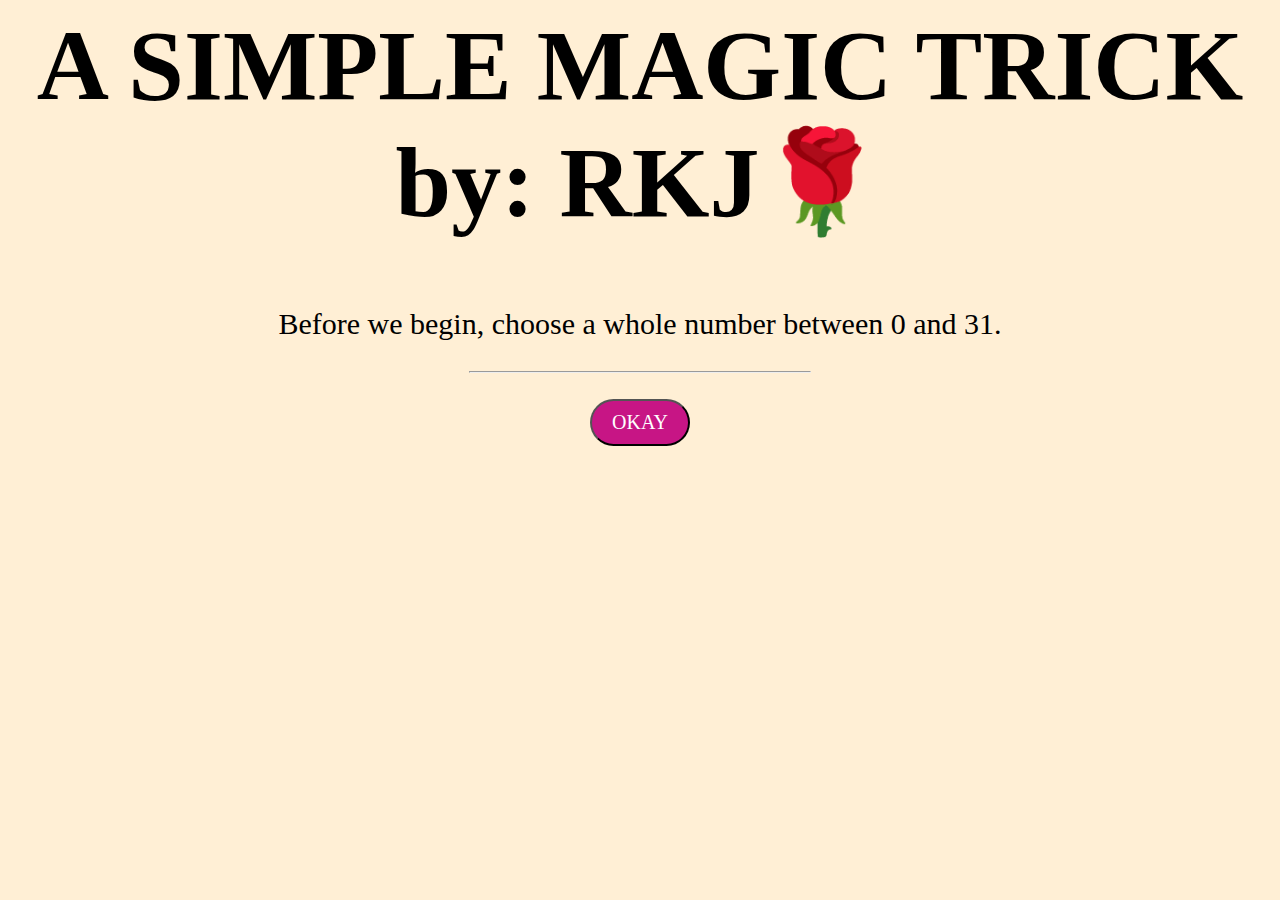
==== MAGIC TRICK/index.html @ a26ca4d6 "build magic trick scripts" ====
<html>
<head>

    <link rel="stylesheet" href="style.css">
    <script type="text/javascript" src="script.js"></script>
    <title>MAGIC TRICK</title>
    
</head>

<body>
    <h1 align="center">A SIMPLE MAGIC TRICK by: RKJ🌹</h1>
    
<div>
    <p>Before we begin, choose a whole number between 0 and 31.</p>
</div>

<div id="result"></div>
<div id="result2"></div>
<div id="result3"></div>
<div id="result4"></div>
<div id="result5"></div>
<div id="result6"></div>

<hr width="340px" />
<br>
<div>
    <button id="okay"  onclick="Direction('okay')">OKAY</button>
</div>
 <!-- the first buttons run the function Direction() when clicked --> 

<div>
    <button id="yes" style="display: none" onclick="Direction2('yes')">YES</button>
    <button id="no" style="display: none" onclick="Direction2('no')">NO</button>
</div>

<div>
    <button id="yes2" style="display: none" onclick="Direction3('yes2')">YES</button>
    <button id="no2" style="display: none" onclick="Direction3('no2')">NO</button>
</div>

<div>
    <button id="yes3" style="display: none" onclick="Direction4('yes3')">YES</button>
    <button id="no3" style="display: none" onclick="Direction4('no3')">NO</button>
</div>


<div>
    <button id="yes4" style="display: none" onclick="Direction5('yes4')">YES</button>
    <button id="no4" style="display: none" onclick="Direction5('no4')">NO</button>
</div>


<div>
    <button id="yes5" style="display: none" onclick="Direction6('yes5')">YES</button>
    <button id="no5" style="display: none" onclick="Direction6('no5')">NO</button>
</div>


</body>
</html>
---- MAGIC TRICK/style.css ----
h1{
    font-family: Roboto;
    text-align: center;
    font-size: 100px;
}

div{
    font-family: roboto;
    text-align: center;
    font-size: 30px;
}

button {
  border-radius: 30px;
  font-family: Roboto;
  color: #ffffff;
  font-size: 20px;
  background: mediumvioletred;
  padding: 10px 20px 10px 20px;
}

body {
    background-color: papayawhip;
}
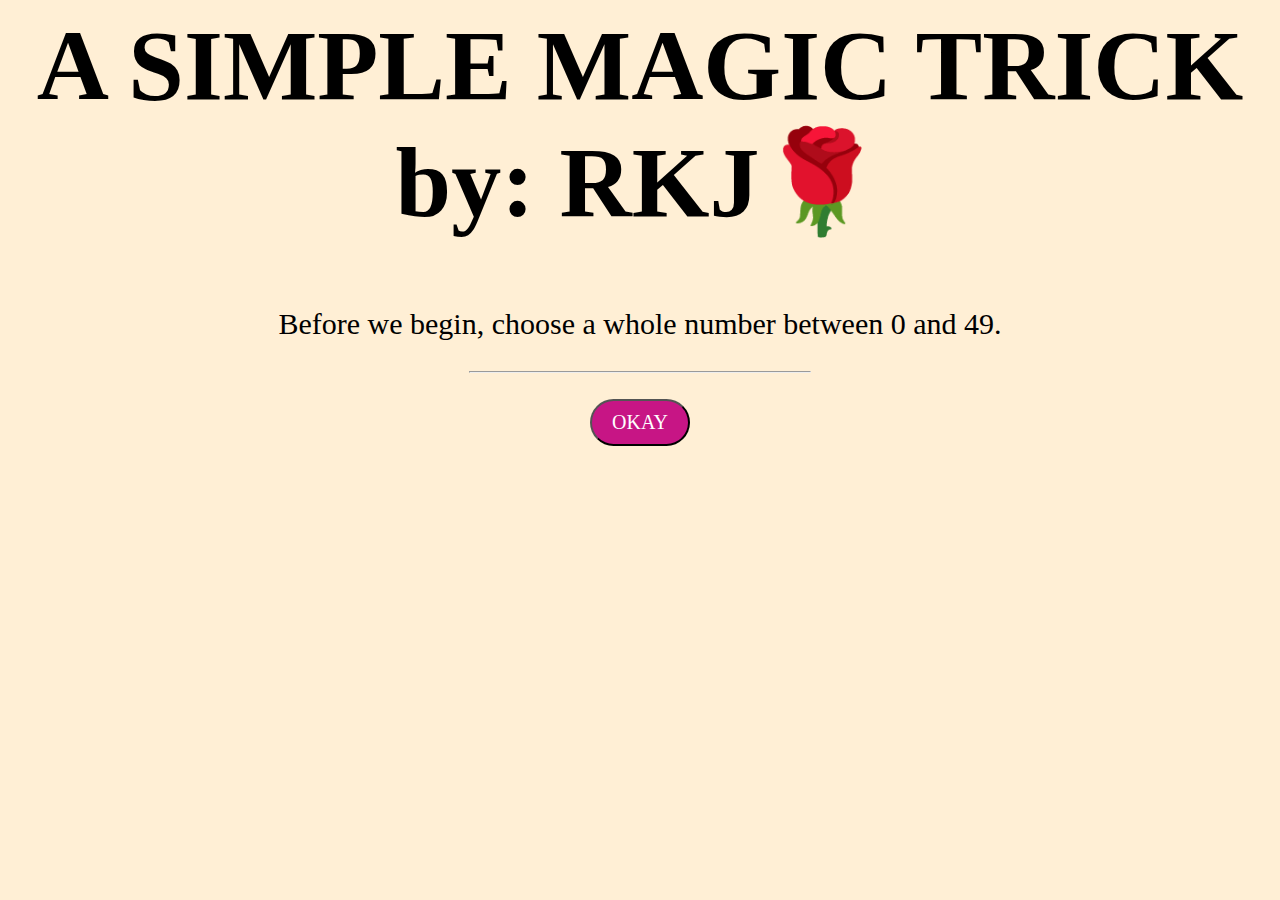
==== commit 044150d8: "magic trick codes from 0~31 to 0~49" ====
--- a/MAGIC TRICK/index.html
+++ b/MAGIC TRICK/index.html
@@ -1,6 +1,8 @@
 <html>
 <head>
 
+    <meta charset="UTF-8">
+    <meta http-equiv="Content-Type" content="text/html; charset=utf-8"/>
     <link rel="stylesheet" href="style.css">
     <script type="text/javascript" src="script.js"></script>
     <title>MAGIC TRICK</title>
@@ -11,7 +13,7 @@
     <h1 align="center">A SIMPLE MAGIC TRICK by: RKJ🌹</h1>
     
 <div>
-    <p>Before we begin, choose a whole number between 0 and 31.</p>
+    <p>Before we begin, choose a whole number between 0 and 49.</p>
 </div>
 
 <div id="result"></div>
@@ -20,6 +22,7 @@
 <div id="result4"></div>
 <div id="result5"></div>
 <div id="result6"></div>
+<div id="result7"></div>
 
 <hr width="340px" />
 <br>
@@ -55,6 +58,11 @@
     <button id="no5" style="display: none" onclick="Direction6('no5')">NO</button>
 </div>
 
+<div>
+    <button id="yes6" style="display: none" onclick="Direction7('yes6')">YES</button>
+    <button id="no6" style="display: none" onclick="Direction7('no6')">NO</button>
+</div>
+
 
 </body>
 </html>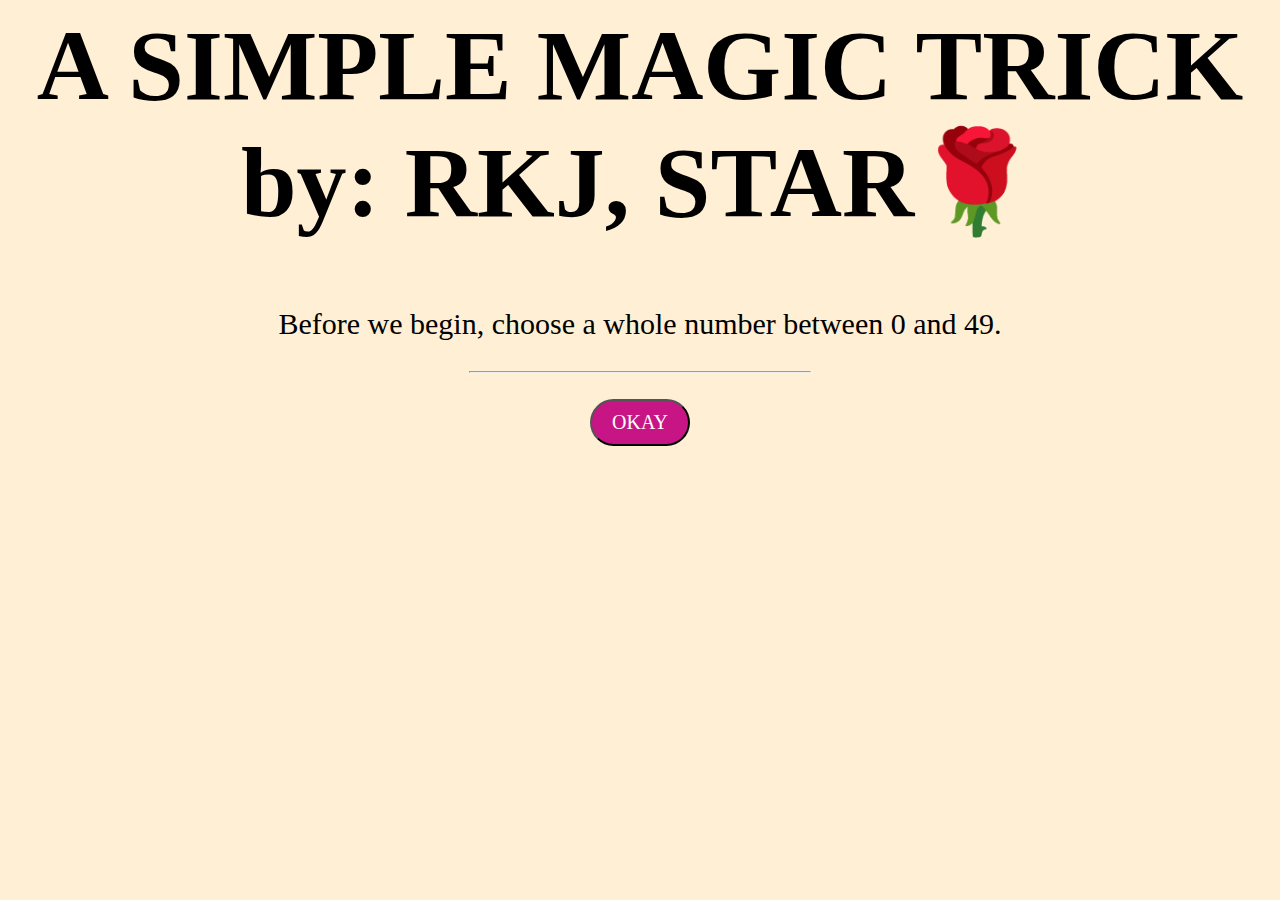
==== commit a3c44894: "magic trick codes from 0~31 to 0~49" ====
--- a/MAGIC TRICK/index.html
+++ b/MAGIC TRICK/index.html
@@ -10,7 +10,7 @@
 </head>
 
 <body>
-    <h1 align="center">A SIMPLE MAGIC TRICK by: RKJ🌹</h1>
+    <h1 align="center">A SIMPLE MAGIC TRICK by: RKJ, STAR🌹</h1>
     
 <div>
     <p>Before we begin, choose a whole number between 0 and 49.</p>
